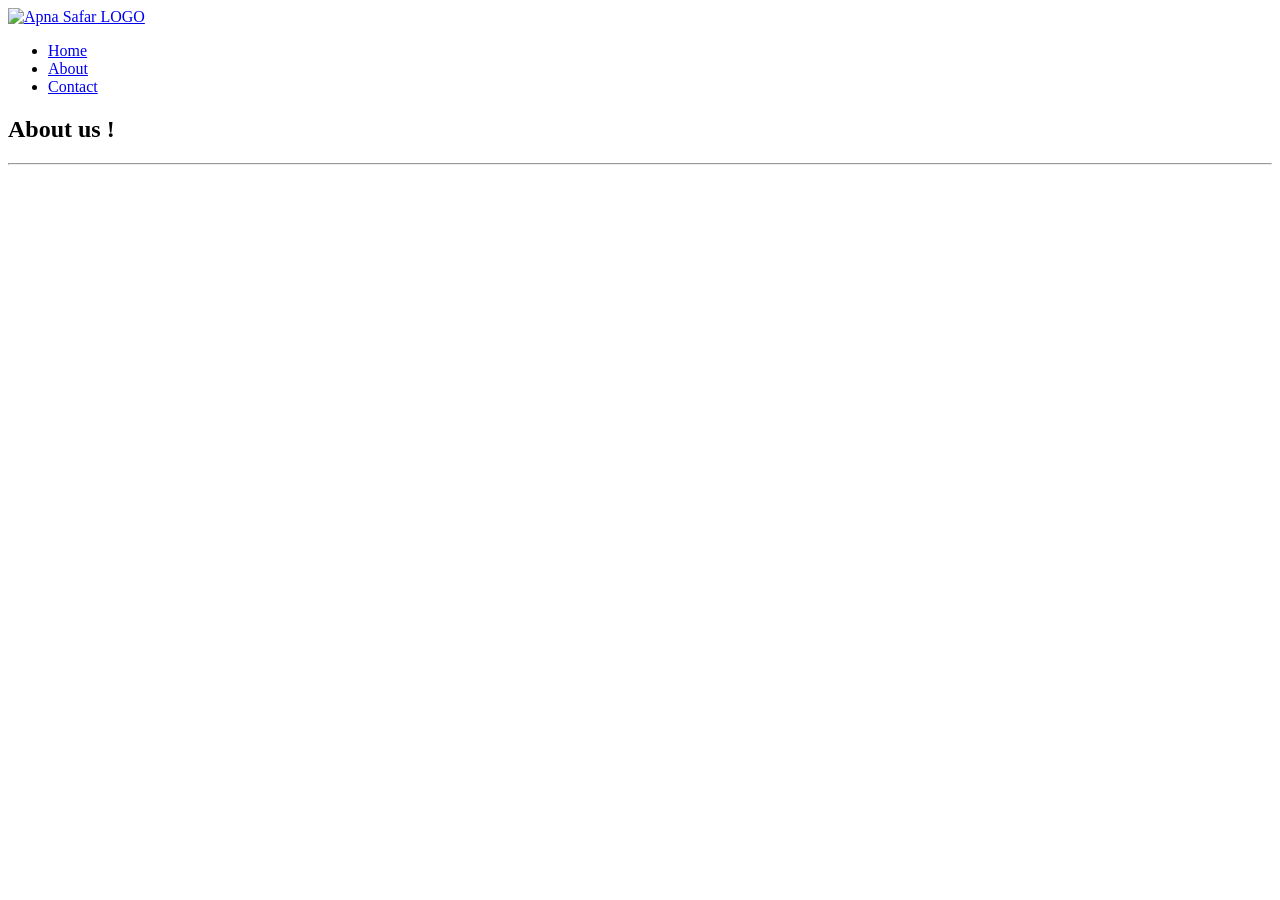
==== html-files/about.html @ c934f90a "EXPLORE button linked and about html file code updated" ====
<!DOCTYPE html>
<html lang="en">
<head>
    <meta charset="UTF-8">
    <meta name="viewport" content="width=device-width, initial-scale=1.0">
    <link rel="stylesheet" href="https://cdnjs.cloudflare.com/ajax/libs/font-awesome/6.5.0/css/all.min.css">
    <link rel="icon" href="../images-files/logo-transparent-wow.png">
    <link rel = "stylesheet" href = "/Travel-blog-Website/Css-files/style.css">
    <title>Apna Safar | Welcome </title>
</head>
<body>
    <nav class = 'navbar bg-dark'>
            <div class = "container">
                <a href = "Travel-blog Website\html-files\index.html" class = "logo"><img class = "logo-image" src="\Travel-blog-Website\images-files\logo-transparent-wow.png" alt = "Apna Safar LOGO">
                </a>
                    <ul class = 'nav-items'>
                    <li class = 'nav-item'> <a href = "Travel-blog Website\html-files\index.html">Home</a></li>
                    <li class = 'nav-item'> <a href = "Travel-blog Website\html-files\about.html">About</a></li>
                    <li class = 'nav-item'> <a href = "Travel-blog Website\html-files\contact.html">Contact</a></li>
                </ul>
            </div>
        </nav>

        <section class="about">
            <section class="container">
                    <h2 class="lg-heading text-black">About us ! </h2>
            </section>
        </section>
        <div class = "line">
            <div class = "line-container">
                    <hr>
            </div>
        </div>
</body>
</html>
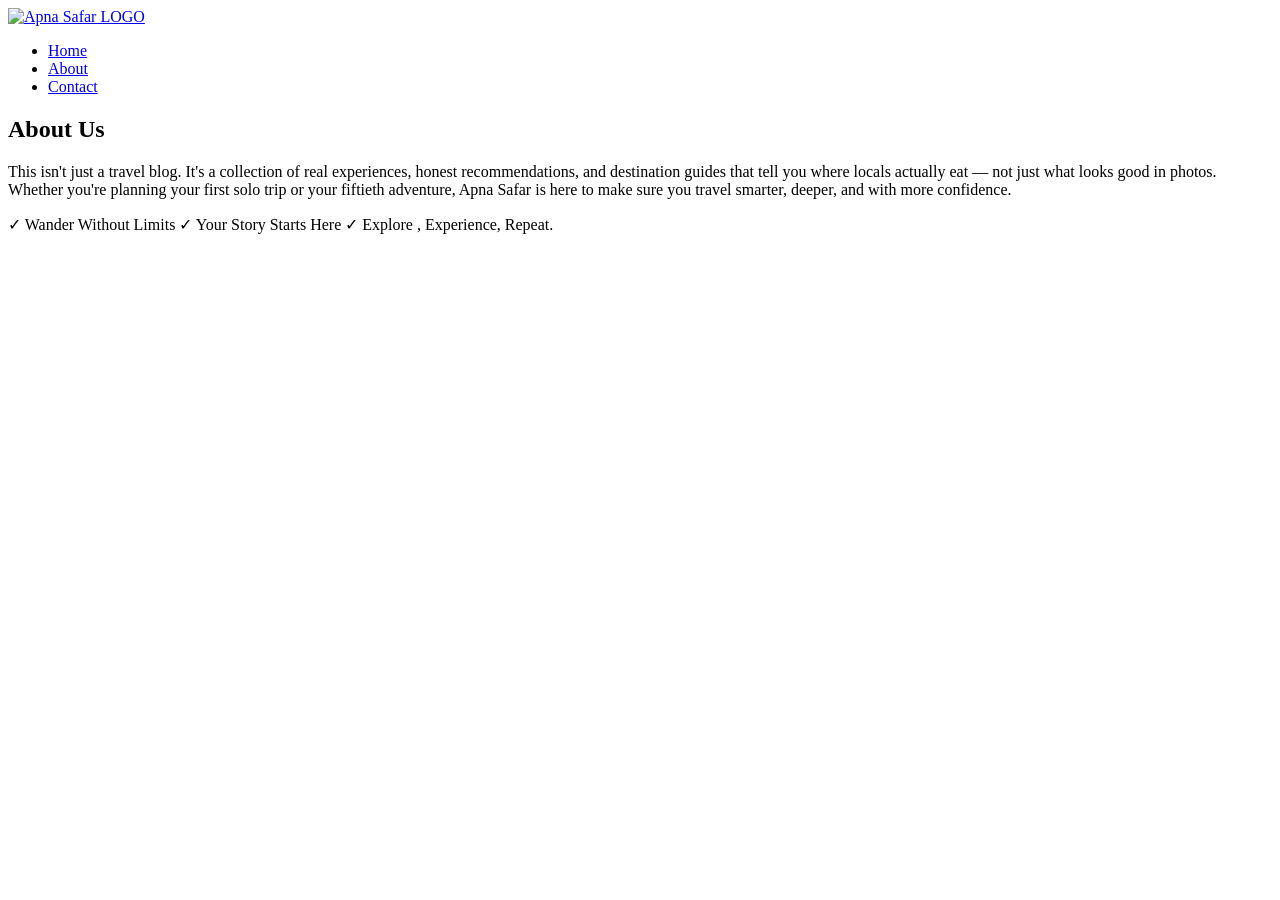
==== commit 16323060: "Update in About Section - Content Added" ====
--- a/html-files/about.html
+++ b/html-files/about.html
@@ -21,15 +21,27 @@
             </div>
         </nav>
 
-        <section class="about">
-            <section class="container">
-                    <h2 class="lg-heading text-black">About us ! </h2>
+            <section class = "about">
+                <div class = "container">
+                    <h2 class = 'text-black about-heading'>About Us </h2>
+                </div>
+                <div class = 'container-content'>
+                        <div class = "container-paragraph">
+                            <p>
+                                This isn't just a travel blog. 
+                                It's a collection of real experiences, honest recommendations, and destination guides that
+                                tell you where locals actually eat — not just what looks good in photos. 
+                                Whether you're planning your first solo trip or your fiftieth adventure, 
+                                Apna Safar is here to make sure you travel smarter, deeper, and with more confidence.
+                            </p>
+                        </div>
+                        <div class = "points-content">
+                            <p class = "points rows column1s"> &#10003 Wander Without Limits
+                                                                &#10003 Your Story Starts Here
+                                                                &#10003 Explore , Experience, Repeat.
+                            </p>
+                        </div>
+                </div>
             </section>
-        </section>
-        <div class = "line">
-            <div class = "line-container">
-                    <hr>
-            </div>
-        </div>
 </body>
 </html>
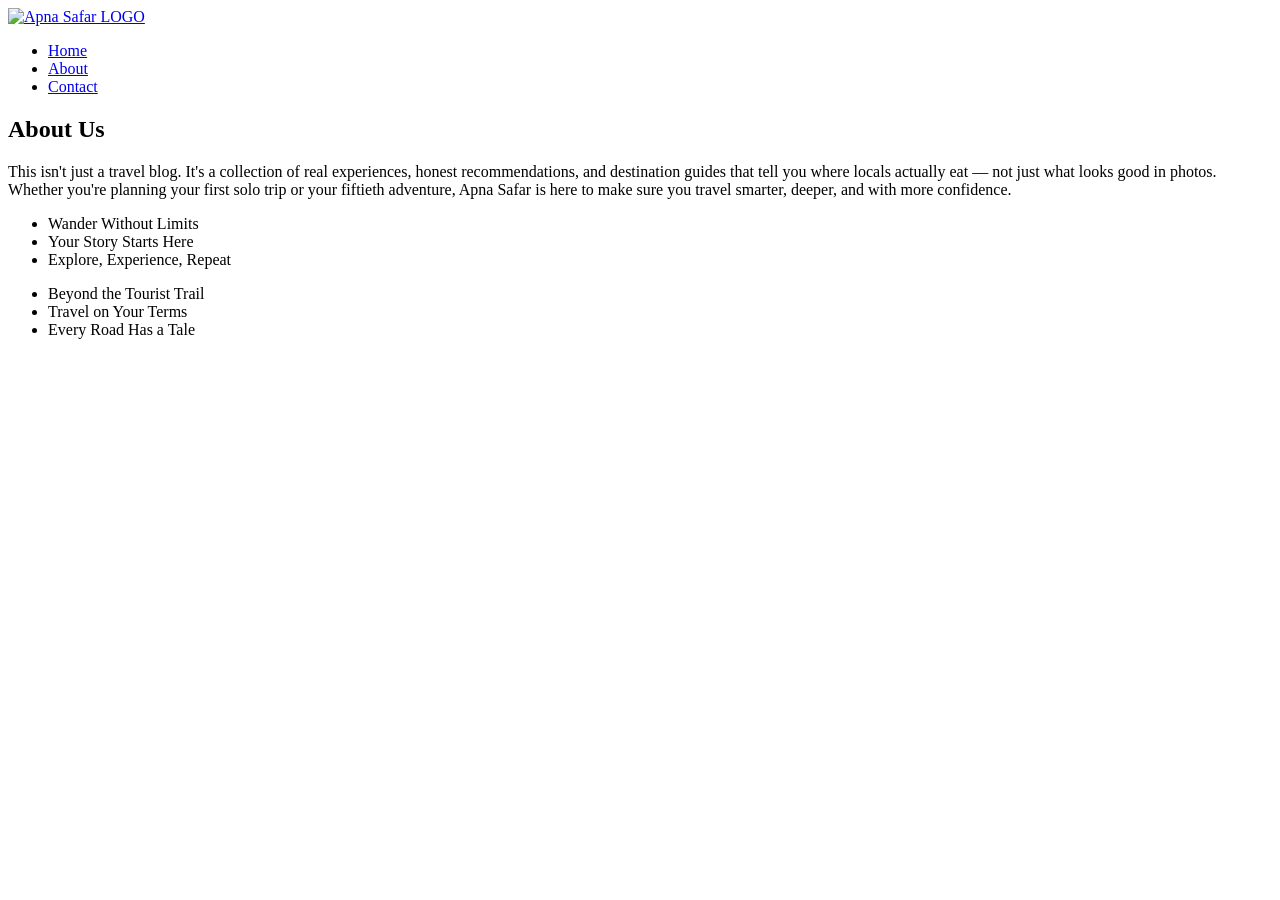
==== commit 5e0bf874: "About Section Updated through content and styling" ====
--- a/html-files/about.html
+++ b/html-files/about.html
@@ -20,28 +20,38 @@
                 </ul>
             </div>
         </nav>
+            <section class="about">
+    <div class="container">
+        <h2 class="text-black about-heading">About Us</h2>
+        <div class="container-paragraph">
+            <p>
+                This isn't just a travel blog. It's a collection of real 
+                experiences, honest recommendations, and destination guides 
+                that tell you where locals actually eat — not just what looks 
+                good in photos. Whether you're planning your first solo trip 
+                or your fiftieth adventure, Apna Safar is here to make sure 
+                you travel smarter, deeper, and with more confidence.
+            </p>
+        </div>
 
-            <section class = "about">
-                <div class = "container">
-                    <h2 class = 'text-black about-heading'>About Us </h2>
-                </div>
-                <div class = 'container-content'>
-                        <div class = "container-paragraph">
-                            <p>
-                                This isn't just a travel blog. 
-                                It's a collection of real experiences, honest recommendations, and destination guides that
-                                tell you where locals actually eat — not just what looks good in photos. 
-                                Whether you're planning your first solo trip or your fiftieth adventure, 
-                                Apna Safar is here to make sure you travel smarter, deeper, and with more confidence.
-                            </p>
-                        </div>
-                        <div class = "points-content">
-                            <p class = "points rows column1s"> &#10003 Wander Without Limits
-                                                                &#10003 Your Story Starts Here
-                                                                &#10003 Explore , Experience, Repeat.
-                            </p>
-                        </div>
-                </div>
-            </section>
+        <div class="points-content">
+            <div class="column1s">
+                <ul>
+                    <li>Wander Without Limits</li>
+                    <li>Your Story Starts Here</li>
+                    <li>Explore, Experience, Repeat</li>
+                </ul>
+            </div>
+            <div class="column2s">
+                <ul>
+                    <li>Beyond the Tourist Trail</li>
+                    <li>Travel on Your Terms</li>
+                    <li>Every Road Has a Tale</li>
+                </ul>
+            </div>
+        </div>
+    </div>
+</section>
+
 </body>
 </html>
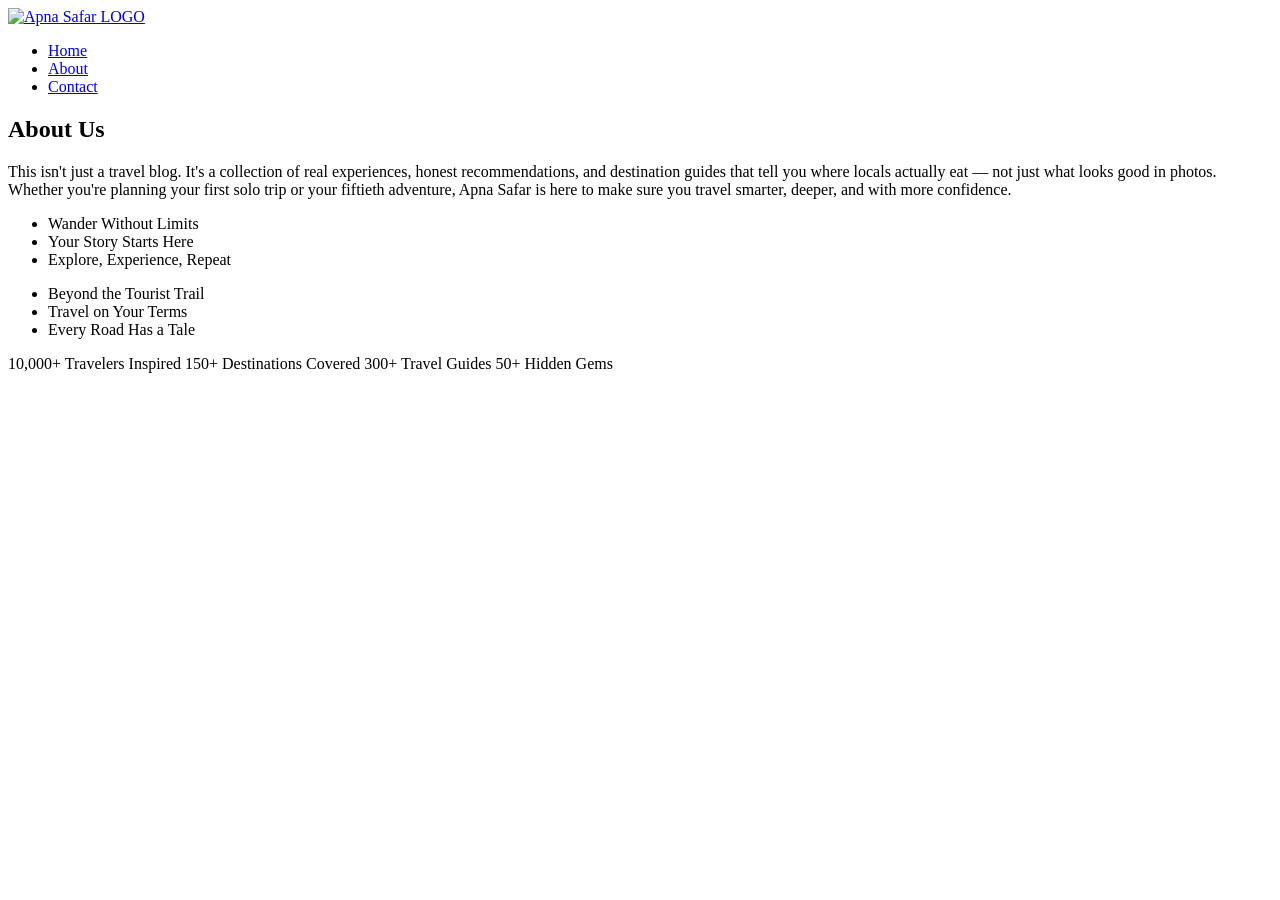
==== commit 2a96087f: "Some More data Added to About Section" ====
--- a/html-files/about.html
+++ b/html-files/about.html
@@ -22,7 +22,7 @@
         </nav>
             <section class="about">
     <div class="container">
-        <h2 class="text-black about-heading">About Us</h2>
+        <h2 class="text-black about-heading">About Us</h2>                                                                                                                                                                     
         <div class="container-paragraph">
             <p>
                 This isn't just a travel blog. It's a collection of real 
@@ -52,6 +52,17 @@
         </div>
     </div>
 </section>
-
+                <div class = "datafeat">
+                    <div class = "datafeat_container">
+                        <p>10,000+
+Travelers Inspired
+150+
+Destinations Covered
+300+
+Travel Guides
+50+
+Hidden Gems</p>
+                    </div>
+                </div>
 </body>
 </html>
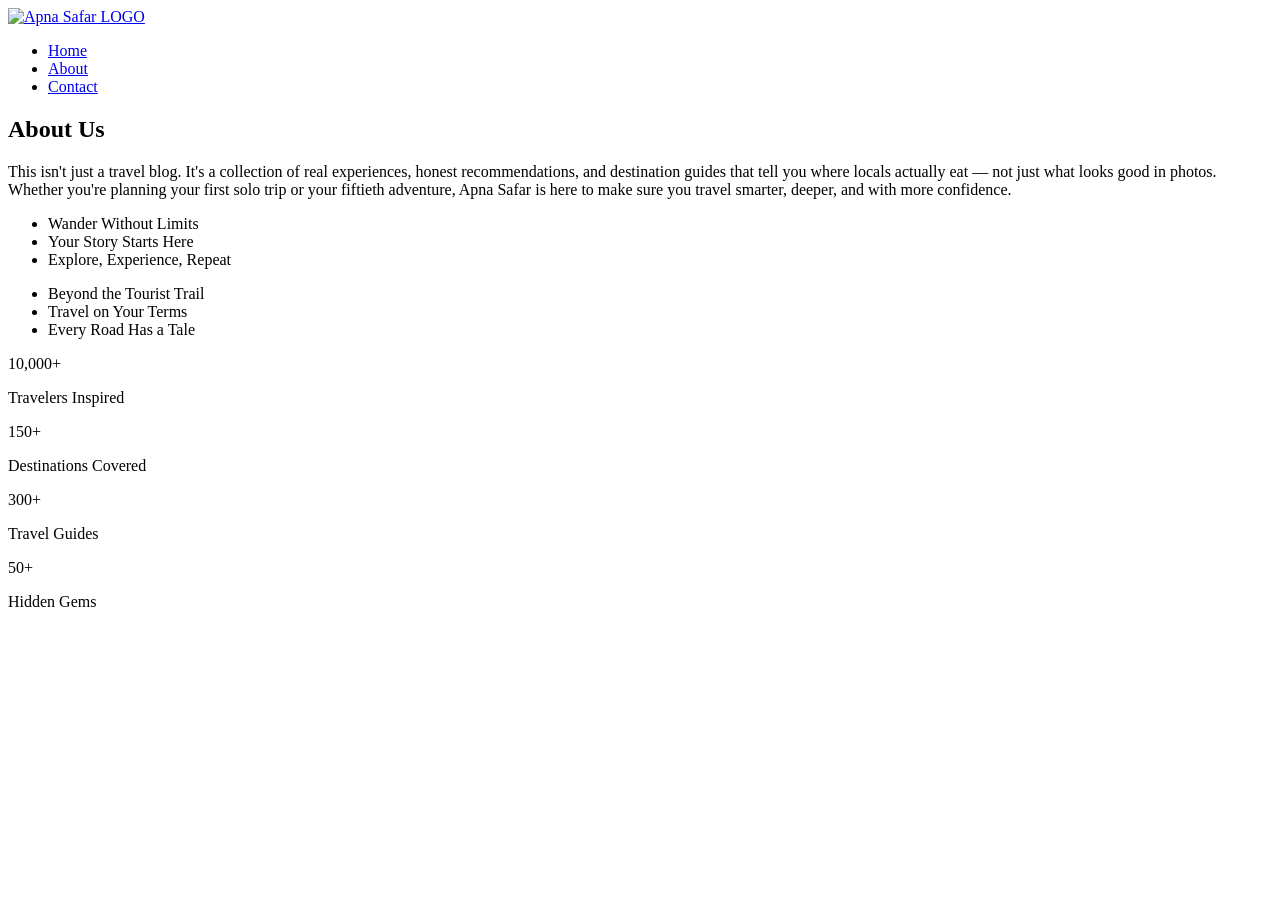
==== commit d3c97401: "Some Styling Added" ====
--- a/html-files/about.html
+++ b/html-files/about.html
@@ -52,16 +52,22 @@
         </div>
     </div>
 </section>
-                <div class = "datafeat">
-                    <div class = "datafeat_container">
-                        <p>10,000+
-Travelers Inspired
-150+
-Destinations Covered
-300+
-Travel Guides
-50+
-Hidden Gems</p>
+                <div class = "count">
+                    <div class="count_item count_item1">
+                        <span>10,000+</span>
+                        <p>Travelers Inspired</p>
+                    </div>
+                    <div class="count_item count_item2">
+                        <span>150+</span>
+                        <p>Destinations Covered</p>
+                    </div>
+                    <div class="count_item count_item3">
+                        <span>300+</span>
+                        <p>Travel Guides</p>
+                    </div>
+                    <div class="count_item count_item4">
+                        <span>50+</span>
+                        <p>Hidden Gems</p>
                     </div>
                 </div>
 </body>
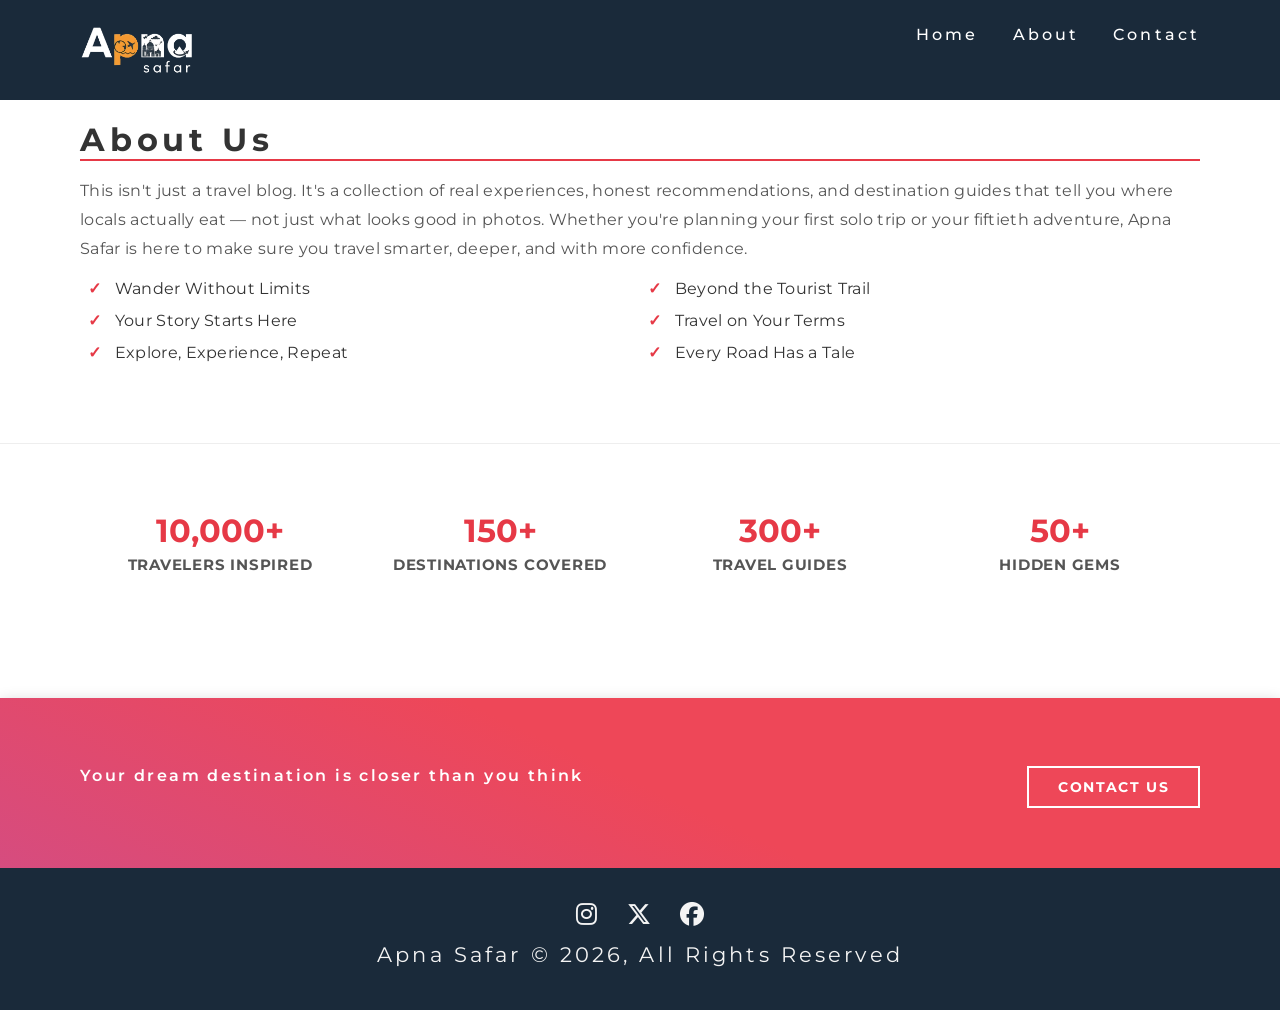
==== commit fa3a79a4: "About Section Designed" ====
--- a/html-files/about.html
+++ b/html-files/about.html
@@ -5,70 +5,112 @@
     <meta name="viewport" content="width=device-width, initial-scale=1.0">
     <link rel="stylesheet" href="https://cdnjs.cloudflare.com/ajax/libs/font-awesome/6.5.0/css/all.min.css">
     <link rel="icon" href="../images-files/logo-transparent-wow.png">
-    <link rel = "stylesheet" href = "/Travel-blog-Website/Css-files/style.css">
-    <title>Apna Safar | Welcome </title>
+    <link rel="stylesheet" href="../Css-files/style.css">
+    <title>Apna Safar | About</title>
 </head>
 <body>
-    <nav class = 'navbar bg-dark'>
-            <div class = "container">
-                <a href = "Travel-blog Website\html-files\index.html" class = "logo"><img class = "logo-image" src="\Travel-blog-Website\images-files\logo-transparent-wow.png" alt = "Apna Safar LOGO">
-                </a>
-                    <ul class = 'nav-items'>
-                    <li class = 'nav-item'> <a href = "Travel-blog Website\html-files\index.html">Home</a></li>
-                    <li class = 'nav-item'> <a href = "Travel-blog Website\html-files\about.html">About</a></li>
-                    <li class = 'nav-item'> <a href = "Travel-blog Website\html-files\contact.html">Contact</a></li>
-                </ul>
+
+    <nav class="navbar bg-dark">
+        <div class="container">
+            <a href="index.html" class="logo">
+                <img class="logo-image" src="../images-files/logo-transparent-wow.png" alt="Apna Safar LOGO">
+            </a>
+            <ul class="nav-items">
+                <li class="nav-item"><a href="index.html">Home</a></li>
+                <li class="nav-item"><a href="about.html">About</a></li>
+                <li class="nav-item"><a href="contact.html">Contact</a></li>
+            </ul>
+        </div>
+    </nav>
+
+    <section class="about">
+
+        <!-- About Content -->
+        <div class="container">
+            <h2 class="text-black about-heading">About Us</h2>
+            <div class="container-paragraph">
+                <p>
+                    This isn't just a travel blog. It's a collection of real
+                    experiences, honest recommendations, and destination guides
+                    that tell you where locals actually eat — not just what looks
+                    good in photos. Whether you're planning your first solo trip
+                    or your fiftieth adventure, Apna Safar is here to make sure
+                    you travel smarter, deeper, and with more confidence.
+                </p>
             </div>
-        </nav>
-            <section class="about">
-    <div class="container">
-        <h2 class="text-black about-heading">About Us</h2>                                                                                                                                                                     
-        <div class="container-paragraph">
-            <p>
-                This isn't just a travel blog. It's a collection of real 
-                experiences, honest recommendations, and destination guides 
-                that tell you where locals actually eat — not just what looks 
-                good in photos. Whether you're planning your first solo trip 
-                or your fiftieth adventure, Apna Safar is here to make sure 
-                you travel smarter, deeper, and with more confidence.
-            </p>
-        </div>
 
-        <div class="points-content">
-            <div class="column1s">
-                <ul>
-                    <li>Wander Without Limits</li>
-                    <li>Your Story Starts Here</li>
-                    <li>Explore, Experience, Repeat</li>
-                </ul>
-            </div>
-            <div class="column2s">
-                <ul>
-                    <li>Beyond the Tourist Trail</li>
-                    <li>Travel on Your Terms</li>
-                    <li>Every Road Has a Tale</li>
-                </ul>
+            <div class="points-content">
+                <div class="column1s">
+                    <ul>
+                        <li>Wander Without Limits</li>
+                        <li>Your Story Starts Here</li>
+                        <li>Explore, Experience, Repeat</li>
+                    </ul>
+                </div>
+                <div class="column2s">
+                    <ul>
+                        <li>Beyond the Tourist Trail</li>
+                        <li>Travel on Your Terms</li>
+                        <li>Every Road Has a Tale</li>
+                    </ul>
+                </div>
             </div>
         </div>
-    </div>
-</section>
-                <div class = "count">
-                    <div class="count_item count_item1">
-                        <span>10,000+</span>
-                        <p>Travelers Inspired</p>
-                    </div>
-                    <div class="count_item count_item2">
-                        <span>150+</span>
-                        <p>Destinations Covered</p>
-                    </div>
-                    <div class="count_item count_item3">
-                        <span>300+</span>
-                        <p>Travel Guides</p>
-                    </div>
-                    <div class="count_item count_item4">
-                        <span>50+</span>
-                        <p>Hidden Gems</p>
-                    </div>
+        <!-- end about content -->
+
+        <!-- Count Section -->
+        <div class="count">
+            <div class="container">
+                <div class="count_item">
+                    <span>10,000+</span>
+                    <p>Travelers Inspired</p>
                 </div>
+                <div class="count_item">
+                    <span>150+</span>
+                    <p>Destinations Covered</p>
+                </div>
+                <div class="count_item">
+                    <span>300+</span>
+                    <p>Travel Guides</p>
+                </div>
+                <div class="count_item">
+                    <span>50+</span>
+                    <p>Hidden Gems</p>
+                </div>
+            </div>
+        </div>
+        <!-- end count -->
+
+        <!-- CTA Banner -->
+        <div class="cta-banner">
+            <div class="container">
+                <div class="cta-banner-left">
+                    <p class="cta-line">Your dream destination is closer than you think</p>
+                </div>
+                <div class="cta-banner-right">
+                    <a href="contact.html" class="btn-cta">Contact Us</a>
+                </div>
+            </div>
+        </div>
+        <!-- end cta -->
+
+    </section>
+
+    <!-- Footer -->
+    <footer class="footer">
+        <div class="social-media-links">
+            <a href="https://www.instagram.com/alok_bhargav_/" target="_blank">
+                <i class="fa-brands fa-instagram fa-xl"></i>
+            </a>
+            <a href="https://x.com/Alok_bhargav_" target="_blank">
+                <i class="fa-brands fa-x-twitter fa-xl"></i>
+            </a>
+            <a href="https://www.facebook.com/alok.bhargav.2025" target="_blank">
+                <i class="fa-brands fa-facebook fa-xl"></i>
+            </a>
+        </div>
+        <p>Apna Safar &copy; 2026, All Rights Reserved</p>
+    </footer>
+
 </body>
 </html>
--- a/Css-files/style.css
+++ b/Css-files/style.css
@@ -0,0 +1,807 @@
+@import url('https://fonts.googleapis.com/css2?family=Montserrat:ital,wght@0,100..900;1,100..900&display=swap');
+
+* {
+    margin : 0;
+    padding : 0;
+    box-sizing: border-box;
+}
+
+body {
+    font-family: 'Montserrat', sans-serif;
+}
+
+.headerog {
+    position: relative;
+   height : 98vh;
+   background : linear-gradient(rgba(0,0,0,0.7), rgba(0,0,0,0.7)), url("../images-files/travel-hd.jpg");
+   background-position: center;
+   background-size: cover;
+   background-repeat: no-repeat;
+}
+
+
+.logo-image {
+    float: left;
+    height: 60px;      /* control height */
+    width: auto;       /* let width scale automatically */
+}
+
+
+.navbar {
+    overflow: hidden;
+    background: transparent; /* or whatever color */
+}
+
+.container {
+    max-width: 1200px;
+    margin: 0 auto;
+    padding: 20px 40px;
+    overflow: hidden; /* clearfix */
+}
+
+.nav-items {
+    float: right;
+    list-style: none;
+    padding: 0;
+    margin: 0;
+}
+
+.nav-item {
+    display: inline-block;
+    margin-left: 30px;
+}
+
+.nav-item a {
+    color: white;
+    text-decoration: none;
+    font-size: 16px;
+    font-weight: 500;
+}
+
+.navbar .nav-item a:hover {
+    border-bottom : 1px solid #f0a500;
+}
+
+
+p,li {
+    font-size: 1.3rem;
+    margin-bottom: 0.5em;
+    letter-spacing: 0.15em;
+}
+
+h1,h2,h3 {
+    margin-bottom: 0.5em;
+    letter-spacing: 0.15em;
+    font-weight: 500;
+}
+
+                                                /* LEARN THE CONCEPT OF UTILITY CLASSES  */
+
+
+
+
+                                            /* ##### UTILITY CLASS #####  */
+.text-red {
+    color : #e63946;
+}
+
+.text-light {
+    color : #f4f4f4;
+}
+.btn {
+    display: inline-block;
+    padding : 0.5em 1.5em;
+    font-weight: 500;
+    text-transform: uppercase;
+    margin : 0.5em 0;
+}
+
+.bg-dark {
+    background-color: #333333;
+
+}
+
+.btn:hover {
+    background-color :#fcf3f2
+}
+
+.btn-primary {
+    background-color: white;
+    border-radius: 10em;
+}
+
+.btn-secondary {
+    border : 2px solid #e63946;
+    border-radius: 1.5em;
+    color : #e63946;
+    text-decoration: none;
+}
+
+.text-black {
+    color : #333333;
+}
+.text-grey {
+    color : #555555;
+}
+.text-orange {
+    color :#f0a500
+}
+
+
+/* ######################### header content styling ########################## */
+
+.header-content {
+    position : absolute;
+    /* border : 2px solid white; */
+    top : 50%;
+    left : 50%;
+    transform : translate(-50%,-50%);
+    text-align: center;
+    /* background: linear-gradient(rgba(0,0,0,0.1),rgba(0,0,0,0.1)); */
+}
+.header-content h1 {
+    text-transform: uppercase;
+    font-weight: 700;
+    color : white
+}
+
+
+.header-content p {
+    text-transform: uppercase;
+    color : whitesmoke;
+    font-size : 1rem;
+}
+
+
+.header-content a {
+    text-decoration: none;
+    font-weight: bold;
+    background: #f4f4f4;
+}
+
+
+/* ##################################### SHOWCASE SECTION STYLE ######################  */
+.showcase {
+    background: #ddd;
+    padding : 10rem 0;
+
+}
+
+.row {
+    height : 350px;
+    background-color: white;
+    box-shadow: 0px 0px 20px 0px #aaa;
+}
+.row .text-box {
+    padding: 3rem;
+    padding-top: 5rem; /* manually push content down to feel centered */
+    height : 100%
+}
+
+
+.row1 {
+    margin-bottom: 10rem;
+}
+
+.row1 .img-box, .row2 .text-box{
+    float : left;
+    width : 50%;
+}
+
+.row2 .img-box, .row1 .text-box{
+    float : right;
+    width : 50%;
+}
+
+.row .img-box {
+    height : 100%;
+}
+
+
+
+.row .img-box img {
+    display : inline-block;
+    width : 100%;
+    height : 100%;
+    object-fit: cover;
+}
+
+.row::after {
+    content : '';
+    display : block;
+    clear : both;
+}
+
+.text-box p {
+    font-size: 1rem;
+    line-height: 1.7;  /*Improved Readability ! */
+
+}
+
+
+                    /* ########################## FEATURE SECTION STYLING ############################## */
+
+.features {
+    background-color: #f9f9f9;
+    padding: 8rem 0;
+}
+
+/* --- Section Header --- */
+.section-header {
+    text-align: center;
+    margin-bottom: 5rem;
+}
+
+.section-title {
+    font-size: 2.2rem;
+    font-weight: 700;
+    color: #1a2a3a;
+    letter-spacing: 0.05em;
+    margin-bottom: 1rem;
+    padding : 0.5em;
+}
+
+.section-subtitle {
+    font-size: 1rem;
+    color: #777777;
+    letter-spacing: 0.03em;
+    max-width: 500px;
+    margin: 0 auto;
+    line-height: 1.7;
+}
+
+/* --- Box Wrapper --- */
+.box-wrapper {
+    overflow: hidden;  /* clearfix for floated boxes */
+}
+
+/* --- Individual Box --- */
+.box {
+    float: left;               /* sit boxes side by side */
+    width: 31.333%;            /* 3 boxes + gaps = roughly 31% each */
+    margin-right: 3%;          /* gap between boxes */
+    background-color: #ffffff;
+    border-radius: 12px;
+    padding: 3rem 2rem;
+    text-align: center;
+    border: none;
+    box-shadow: 0 2px 20px rgba(0, 0, 0, 0.07);
+}
+
+/* remove right margin from last box — prevents overflow */
+.box-3 {
+    margin-right: 0;
+}
+
+/* --- Icon Circle --- */
+.box-icon {
+    width: 70px;
+    height: 70px;
+    background-color: #fff4e0;
+    border-radius: 50%;
+    margin: 0 auto 1.5rem auto;  /* centers circle + space below */
+    padding-top: 15px;           /* pushes icon down inside circle */
+    text-align: center;
+}
+
+.box-icon i {
+    font-size: 1.8rem;
+    color: #f0a500;
+}
+
+/* --- Box Text --- */
+.box-title {
+    font-size: 1.2rem;
+    font-weight: 700;
+    color: #1a2a3a;
+    margin-bottom: 1rem;
+    letter-spacing: 0.03em;
+}
+
+.box-text {
+    font-size: 0.95rem;
+    color: #666666;
+    line-height: 1.8;
+    letter-spacing: 0.02em;
+}
+
+/* --- Hover Effect --- */
+.box:hover {
+    box-shadow: 0 12px 30px rgba(0, 0, 0, 0.12);
+}
+
+/* --- Clearfix --- */
+.box-wrapper::after {
+    content: '';
+    display: block;
+    clear: both;
+}
+
+
+
+
+                /* ############## FOOTER STYLING ########### */
+
+
+.footer {
+    background-color: #1a2a3a;
+    color: #f4f4f4;
+    text-align: center;
+    padding: 2rem;
+}
+
+.social-media-links {
+    margin-bottom: 1rem;  /* gap between icons and copyright text */
+}
+
+
+.social-media-links a {
+    color: #f4f4f4;        /* matches footer text color */
+    text-decoration: none; /* removes underline */
+    transition: color 0.3s ease;
+}
+
+.social-media-links a:hover {
+    color: #f0a500; /* brand orange on hover */
+}
+
+
+
+.social-media-links i {
+    margin: 0.8rem;
+    cursor: pointer;
+    transition: color 0.3s ease;
+}
+
+.social-media-links i:hover {
+    color: #f0a500;  /* brand orange on hover */
+}
+
+                            /* #### ABOUT STYLING #### */
+
+/* .about {
+    padding: 3rem 0 5rem 0;
+    background-color: #ffffff;
+}
+
+/* --- Heading with orange underline --- */
+/* .about-heading {
+    font-size: 2rem;
+    font-weight: 700;
+} */
+
+/* .about-heading::after {
+    content: '';
+    display: block;
+    border-bottom: 2px solid #e63946;  /* red underline like image 1 */
+    /* width: 100%;
+    margin-bottom: 0.5em;
+} */ */
+
+/* --- Paragraph --- */
+/* .container-paragraph p {
+    font-size: 1rem;
+    color: #555555;
+    line-height: 1.8;
+    letter-spacing: 0.02em;
+    margin-bottom: 1rem;
+} */
+
+/* --- Two Column Points --- */
+/* .points-content {
+    overflow: hidden;  /* clearfix */
+    /* margin-bottom: 3rem;
+}
+
+.points-content::after {
+    content: '';
+    display: block;
+    clear: both;
+}
+
+.column1s {
+    float: left;
+    width: 50%;
+}
+
+.column2s {
+    float: right;
+    width: 50%;
+}
+
+/* --- List Styling --- */
+/* .column1s ul,
+.column2s ul {
+    list-style: none;  /* removes default bullet */
+    /* padding: 0;
+    margin: 0;
+} */ */
+
+/* .column1s li,
+.column2s li {
+    font-size: 1rem;
+    color: #333333;
+    margin-bottom: 0.8rem;
+    letter-spacing: 0.02em;
+} */
+
+/* --- Checkmark before each item --- */
+/* .column1s li::before,
+.column2s li::before {
+    content: '✓  ';    /* checkmark + space */
+    /* color: #e63946;    /* red — matches your brand */
+    /* font-weight: 700;
+    padding : 0.5em; */ 
+/* } */ 
+
+
+/* .count { */
+    /* margin-top : 0;
+    padding: 2rem 0 3rem 10rem; /* equal top and bottom */
+    /* overflow: hidden;
+    border-top: 1px solid #eeeeee;
+    background-color: #ffffff; 
+    text-align: left;
+} */ */
+
+
+   /* padding: 3rem 0;
+    overflow: hidden;
+    border-top: 1px solid #eeeeee; */
+
+    /* .about  { background-color: #ffffff; }
+
+
+.count_item {
+    float : left;
+    width : 25%;
+    text-align: center;
+} */ 
+/* 
+.count::after {
+    content : '';
+    display : block;
+    clear : both;
+}
+
+.count_item span {
+    font-size: 2rem;
+    font-weight : 700;
+    color : #e63946;
+    line-height : 1.2;
+}
+
+.count_item p {
+    font-weight: 700;
+    color : #555;
+    font-size : 0.95rem;
+    margin-top: 0.3rem;
+    letter-spacing: 0.05em;
+    text-transform: uppercase;
+}
+
+
+.count_item p {
+    font-size: 0.95rem !important; /* forces it to win */
+/* } */
+
+/* .bg-dark {
+    background-color: #1a2a3a; /* your navy — softer than pure black */
+/* }   */
+
+                        /* ############ banner Styling ##############  */
+/* .cta-banner { */
+    /* background: linear-gradient(25deg, #d64c7f, #ee4758 50%); */
+    /* padding: 2.5rem 0 0 2rem; */
+    /* padding: 1rem; */
+    /* color : #f4f4f4;
+    box-shadow: 5px 5px 10px #00000057;
+    margin-top : 0;
+
+    background: linear-gradient(25deg, #d64c7f, #ee4758 50%);
+    padding: 2.5rem 0;
+    box-shadow: 0 4px 15px rgba(0,0,0,0.2);
+}
+
+.cta-banner-left {
+    width : 65%;
+    float : left;
+}
+
+
+.cta-banner-right {
+    width : 40%;
+    float : right;
+    text-align : right;
+    padding-top: 1.2rem; 
+}
+
+
+.cta-banner::after {
+    content : '';
+    display : block;
+    clear : both;
+} */
+/* 
+.cta-line {
+    font-weight: 700;
+    font-size : 2rem;
+    margin-top : 0rem;
+}
+
+.btn-cta {
+    text-align : center;
+    display : inline-block;
+    font-weight: 700;
+    font-size : 1rem;
+    text-transform: uppercase;
+    border : 2px solid white;
+    padding : 0.3em 2.5em;
+    letter-spacing : 0.5rem;
+    color : #f4f4f4;
+    text-decoration: none;
+} */
+
+/* .btn-cta:hover {
+    background-color: white;
+    color: #e63946;
+    transition: all 0.3s ease;
+} */
+
+/* 
+
+.cta-banner {
+    background: linear-gradient(25deg, #d64c7f, #ee4758 50%);
+    padding: 2.5rem 0;  /* zero left/right — container handles it */
+    /* color: #f4f4f4;
+    box-shadow: 0 4px 15px rgba(0,0,0,0.2);
+    margin-top: 0; */
+/* } */
+
+/* override container padding specifically for banner */
+/* .cta-banner .container {
+    overflow: hidden;
+}
+
+.cta-banner-left {
+    float: left;
+    width: 65%;
+}
+
+.cta-banner-right {
+    float: right;
+    width: 35%;
+    text-align: right;
+    padding-top: 0.8rem;
+}
+
+.cta-banner::after {
+    content: '';
+    display: block;
+    clear: both;
+}
+
+.cta-line {
+    font-size: 1.2rem;
+    font-weight: 700;
+    margin: 0;
+    padding-top: 0.5rem;
+}
+
+.btn-cta {
+    display: inline-block;
+    font-weight: 700;
+    font-size: 1rem;
+    text-transform: uppercase;
+    border: 2px solid white;
+    padding: 0.8em 2em;
+    letter-spacing: 0.1rem;
+    color: #f4f4f4;
+    text-decoration: none;
+    transition: all 0.3s ease;
+}
+
+.btn-cta:hover {
+    background-color: white;
+    color: #e63946;
+}  */
+
+
+.about {
+    padding: 3rem 0 5rem 0;
+    background-color: #ffffff;
+}
+
+.about-heading {
+    font-size: 2rem;
+    font-weight: 700;
+}
+
+.about-heading::after {
+    content: '';
+    display: block;
+    border-bottom: 2px solid #e63946;
+    width: 100%;
+    margin-bottom: 0.5em;
+}
+
+.container-paragraph p {
+    font-size: 1rem;
+    color: #555555;
+    line-height: 1.8;
+    letter-spacing: 0.02em;
+    margin-bottom: 1rem;
+}
+
+.points-content {
+    overflow: hidden;
+    margin-bottom: 3rem;
+}
+
+.points-content::after {
+    content: '';
+    display: block;
+    clear: both;
+}
+
+.column1s { float: left;  width: 50%; }
+.column2s { float: right; width: 50%; }
+
+.column1s ul, .column2s ul {
+    list-style: none;
+    padding: 0;
+    margin: 0;
+}
+
+.column1s li, .column2s li {
+    font-size: 1rem;
+    color: #333333;
+    margin-bottom: 0.8rem;
+    letter-spacing: 0.02em;
+}
+
+.column1s li::before, .column2s li::before {
+    content: '✓  ';
+    color: #e63946;
+    font-weight: 700;
+    padding: 0.5em;
+}
+
+/* count */
+.count {
+    padding: 3rem 0;
+    overflow: hidden;
+    border-top: 1px solid #eeeeee;
+    background-color: #ffffff;
+}
+
+.count::after {
+    content: '';
+    display: block;
+    clear: both;
+}
+
+.count_item {
+    float: left;
+    width: 25%;
+    text-align: center;
+}
+
+.count_item span {
+    display: block;
+    font-size: 2rem;
+    font-weight: 700;
+    color: #e63946;
+    line-height: 1.2;
+}
+
+.count_item p {
+    font-size: 0.95rem;
+    font-weight: 700;
+    color: #555;
+    margin-top: 0.3rem;
+    letter-spacing: 0.05em;
+    text-transform: uppercase;
+}
+
+/* CTA Banner */
+.cta-banner {
+    background: linear-gradient(25deg, #d64c7f, #ee4758 50%);
+    padding: 2.5rem 0;
+    color: #f4f4f4;
+    box-shadow: 0 4px 15px rgba(0,0,0,0.2);
+    margin-top: 3rem;
+}
+
+.cta-banner .container-banner {
+    overflow: hidden;
+    padding: 0 40px;
+}
+
+.cta-banner-left {
+    float: left;
+    width: 60%;
+}
+
+.cta-banner-right {
+    float: right;
+    width: 40%;
+    text-align: right;
+    padding-top: 0.5rem;
+}
+
+.cta-banner::after {
+    content: '';
+    display: block;
+    clear: both;
+}
+
+.cta-line {
+    font-weight: 700;
+    font-size: 1.2rem;
+    margin: 0;
+}
+
+.btn-cta {
+    display: inline-block;
+    font-weight: 700;
+    font-size: 1rem;
+    text-transform: uppercase;
+    border: 2px solid white;
+    padding: 0.8em 2.5em;
+    letter-spacing: 0.1rem;
+    color: #f4f4f4;
+    text-decoration: none;
+    transition: all 0.3s ease;
+}
+
+.btn-cta:hover {
+    background-color: white;
+    color: #e63946;
+}
+
+.bg-dark {
+    background-color: #1a2a3a;
+}
+
+
+.cta-banner .container-banner {
+    overflow: hidden;
+}
+
+.cta-banner-left {
+    float: left;
+    width: 60%;
+    padding-top: 0.5rem;
+}
+
+.cta-banner-right {
+    float: right;
+    width: 40%;
+    text-align: right;
+}
+
+.cta-line {
+    font-size: 1rem;
+    font-weight: 600;
+    margin: 0;
+    color: white;
+}
+
+.btn-cta {
+    display: inline-block;
+    font-size: 0.9rem;
+    font-weight: 700;
+    text-transform: uppercase;
+    border: 2px solid white;
+    padding: 0.7em 2em;
+    letter-spacing: 0.1rem;
+    color: white;
+    text-decoration: none;
+    transition: all 0.3s ease;
+}
+
+.btn-cta:hover {
+    background-color: white;
+    color: #e63946;
+}
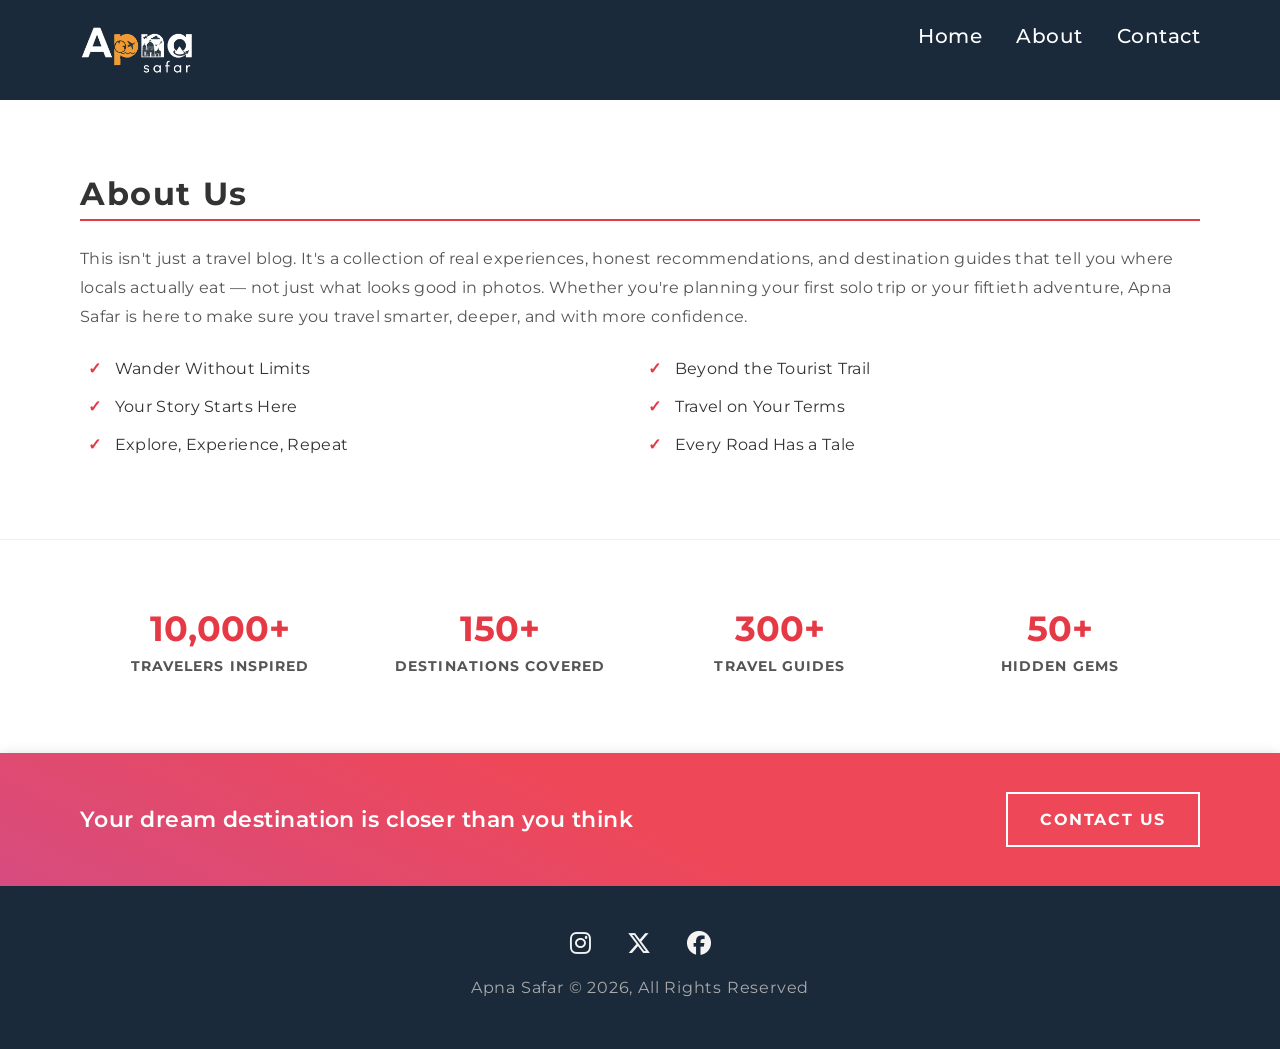
==== commit 1131b924: "Contact Page basic structure Coded" ====
--- a/html-files/about.html
+++ b/html-files/about.html
@@ -24,7 +24,6 @@
     </nav>
 
     <section class="about">
-
         <!-- About Content -->
         <div class="container">
             <h2 class="text-black about-heading">About Us</h2>
--- a/Css-files/style.css
+++ b/Css-files/style.css
@@ -1,42 +1,90 @@
-@import url('https://fonts.googleapis.com/css2?family=Montserrat:ital,wght@0,100..900;1,100..900&display=swap');
-
+                        /* ################## IMPORT ################  */
+@import url('https://fonts.googleapis.com/css2?family=Montserrat:wght@400;500;600;700&display=swap');
+
+                            /* ########## RESET ############# */
 * {
-    margin : 0;
-    padding : 0;
+    margin: 0;
+    padding: 0;
     box-sizing: border-box;
 }
 
+                            /* ################ BASE #############  */
 body {
     font-family: 'Montserrat', sans-serif;
-}
-
-.headerog {
-    position: relative;
-   height : 98vh;
-   background : linear-gradient(rgba(0,0,0,0.7), rgba(0,0,0,0.7)), url("../images-files/travel-hd.jpg");
-   background-position: center;
-   background-size: cover;
-   background-repeat: no-repeat;
-}
-
-
-.logo-image {
-    float: left;
-    height: 60px;      /* control height */
-    width: auto;       /* let width scale automatically */
-}
-
-
-.navbar {
-    overflow: hidden;
-    background: transparent; /* or whatever color */
-}
-
+    line-height: 1.6;
+    color: #333333;
+}
+
+p, li {
+    font-size: 1rem;
+    margin-bottom: 0.5em;
+    letter-spacing: 0.03em;
+}
+
+h1, h2, h3 {
+    margin-bottom: 0.5em;
+    letter-spacing: 0.05em;
+    font-weight: 600;
+}
+
+
+                                /*   ################### UTILITY CLASSES  ######################## */
+.text-red    { color: #e63946; }
+.text-light  { color: #f4f4f4; }
+.text-black  { color: #333333; }
+.text-grey   { color: #555555; }
+.text-orange { color: #f0a500; }
+.bg-dark     { background-color: #1a2a3a; }
+
+                                    /* ########## BUTTON STYLING ##########  */
+.btn {
+    display: inline-block;
+    padding: 0.5em 1.5em;
+    font-weight: 500;
+    text-transform: uppercase;
+    margin: 0.5em 0;
+    text-decoration: none;
+}
+
+.btn-primary {
+    background-color: white;
+    border-radius: 10em;
+}
+
+.btn-primary:hover {
+    background-color: #f0f0f0;
+}
+
+.btn-secondary {
+    border: 2px solid #e63946;
+    border-radius: 1.5em;
+    color: #e63946;
+}
+
+.btn-secondary:hover {
+    background-color: #e63946;
+    color: white;
+}
+
+
+                                        /*   ############## LAYOUT  ###############  */
 .container {
     max-width: 1200px;
     margin: 0 auto;
     padding: 20px 40px;
-    overflow: hidden; /* clearfix */
+    overflow: hidden;
+}
+
+
+                                            /*   ############ NAVBAR  ################ */
+.navbar {
+    overflow: hidden;
+}
+
+.logo-image {
+    float: left;
+    height: 60px;
+    width: auto;
 }
 
 .nav-items {
@@ -54,179 +102,105 @@
 .nav-item a {
     color: white;
     text-decoration: none;
-    font-size: 16px;
+    font-size: 20px;
     font-weight: 500;
 }
 
-.navbar .nav-item a:hover {
-    border-bottom : 1px solid #f0a500;
-}
-
-
-p,li {
-    font-size: 1.3rem;
-    margin-bottom: 0.5em;
-    letter-spacing: 0.15em;
-}
-
-h1,h2,h3 {
-    margin-bottom: 0.5em;
-    letter-spacing: 0.15em;
-    font-weight: 500;
-}
-
-                                                /* LEARN THE CONCEPT OF UTILITY CLASSES  */
-
-
-
-
-                                            /* ##### UTILITY CLASS #####  */
-.text-red {
-    color : #e63946;
-}
-
-.text-light {
-    color : #f4f4f4;
-}
-.btn {
-    display: inline-block;
-    padding : 0.5em 1.5em;
-    font-weight: 500;
-    text-transform: uppercase;
-    margin : 0.5em 0;
-}
-
-.bg-dark {
-    background-color: #333333;
-
-}
-
-.btn:hover {
-    background-color :#fcf3f2
-}
-
-.btn-primary {
-    background-color: white;
-    border-radius: 10em;
-}
-
-.btn-secondary {
-    border : 2px solid #e63946;
-    border-radius: 1.5em;
-    color : #e63946;
-    text-decoration: none;
-}
-
-.text-black {
-    color : #333333;
-}
-.text-grey {
-    color : #555555;
-}
-.text-orange {
-    color :#f0a500
-}
-
-
-/* ######################### header content styling ########################## */
+.nav-item a:hover {
+    color: #f0a500;
+    border-bottom: 0.5px solid #f0a500;
+}
+
+
+                                    /*  ################### HERO HEADER  ###################  */
+.headerog {
+    position: relative;
+    height: 98vh;
+    background: linear-gradient(rgba(0,0,0,0.7), rgba(0,0,0,0.7)),
+                url("../images-files/travel-hd.jpg") center/cover no-repeat;
+}
 
 .header-content {
-    position : absolute;
-    /* border : 2px solid white; */
-    top : 50%;
-    left : 50%;
-    transform : translate(-50%,-50%);
+    position: absolute;
+    top: 50%;
+    left: 50%;
+    transform: translate(-50%, -50%);
     text-align: center;
-    /* background: linear-gradient(rgba(0,0,0,0.1),rgba(0,0,0,0.1)); */
-}
+    width: 80%;
+}
+
 .header-content h1 {
     text-transform: uppercase;
     font-weight: 700;
-    color : white
-}
-
+    color: white;
+    font-size: 2.5rem;
+    margin-bottom: 1rem;
+}
 
 .header-content p {
     text-transform: uppercase;
-    color : whitesmoke;
-    font-size : 1rem;
-}
-
-
-.header-content a {
-    text-decoration: none;
-    font-weight: bold;
-    background: #f4f4f4;
-}
-
-
-/* ##################################### SHOWCASE SECTION STYLE ######################  */
+    color: whitesmoke;
+    font-size: 1rem;
+    letter-spacing: 0.1em;
+    margin-bottom: 1.5rem;
+    max-width: 600px;
+}
+
+
+                                    /* ##################  SHOWCASE SECTION  ################## */
 .showcase {
-    background: #ddd;
-    padding : 10rem 0;
-
+    background: #f0f0f0;
+    padding: 8rem 0;
 }
 
 .row {
-    height : 350px;
+    height: 350px;
     background-color: white;
-    box-shadow: 0px 0px 20px 0px #aaa;
-}
+    box-shadow: 0 2px 20px rgba(0,0,0,0.1);
+}
+
+.row1 { margin-bottom: 6rem; }
+
+.row1 .img-box, .row2 .text-box { float: left;  width: 50%; }
+.row2 .img-box, .row1 .text-box { float: right; width: 50%; }
+
+.row .img-box {
+    height: 100%;
+}
+
+.row .img-box img {
+    display: inline-block;
+    width: 100%;
+    height: 100%;
+    object-fit: cover;
+}
+
 .row .text-box {
     padding: 3rem;
-    padding-top: 5rem; /* manually push content down to feel centered */
-    height : 100%
-}
-
-
-.row1 {
-    margin-bottom: 10rem;
-}
-
-.row1 .img-box, .row2 .text-box{
-    float : left;
-    width : 50%;
-}
-
-.row2 .img-box, .row1 .text-box{
-    float : right;
-    width : 50%;
-}
-
-.row .img-box {
-    height : 100%;
-}
-
-
-
-.row .img-box img {
-    display : inline-block;
-    width : 100%;
-    height : 100%;
-    object-fit: cover;
+    height: 100%;
+    padding-top: 4rem;
+}
+
+.row .text-box p {
+    font-size: 1rem;
+    line-height: 1.7;
+    color: #555555;
+    letter-spacing: 0.02em;
 }
 
 .row::after {
-    content : '';
-    display : block;
-    clear : both;
-}
-
-.text-box p {
-    font-size: 1rem;
-    line-height: 1.7;  /*Improved Readability ! */
-
-}
-
-
-                    /* ########################## FEATURE SECTION STYLING ############################## */
-
+    content: '';
+    display: block;
+    clear: both;
+}
+
+
+                            /* ##########  FEATURES SECTION ########## */
 .features {
     background-color: #f9f9f9;
     padding: 8rem 0;
 }
 
-/* --- Section Header --- */
 .section-header {
     text-align: center;
     margin-bottom: 5rem;
@@ -238,7 +212,6 @@
     color: #1a2a3a;
     letter-spacing: 0.05em;
     margin-bottom: 1rem;
-    padding : 0.5em;
 }
 
 .section-subtitle {
@@ -250,37 +223,41 @@
     line-height: 1.7;
 }
 
-/* --- Box Wrapper --- */
 .box-wrapper {
-    overflow: hidden;  /* clearfix for floated boxes */
-}
-
-/* --- Individual Box --- */
+    overflow: hidden;
+}
+
+.box-wrapper::after {
+    content: '';
+    display: block;
+    clear: both;
+}
+
 .box {
-    float: left;               /* sit boxes side by side */
-    width: 31.333%;            /* 3 boxes + gaps = roughly 31% each */
-    margin-right: 3%;          /* gap between boxes */
+    float: left;
+    width: 31.333%;
+    margin-right: 3%;
     background-color: #ffffff;
     border-radius: 12px;
     padding: 3rem 2rem;
     text-align: center;
-    border: none;
-    box-shadow: 0 2px 20px rgba(0, 0, 0, 0.07);
-}
-
-/* remove right margin from last box — prevents overflow */
-.box-3 {
-    margin-right: 0;
-}
-
-/* --- Icon Circle --- */
+    box-shadow: 0 2px 20px rgba(0,0,0,0.07);
+    transition: box-shadow 0.3s ease;
+}
+
+.box-3 { margin-right: 0; }
+
+.box:hover {
+    box-shadow: 0 12px 30px rgba(0,0,0,0.12);
+}
+
 .box-icon {
     width: 70px;
     height: 70px;
     background-color: #fff4e0;
     border-radius: 50%;
-    margin: 0 auto 1.5rem auto;  /* centers circle + space below */
-    padding-top: 15px;           /* pushes icon down inside circle */
+    margin: 0 auto 1.5rem auto;
+    padding-top: 15px;
     text-align: center;
 }
 
@@ -289,7 +266,6 @@
     color: #f0a500;
 }
 
-/* --- Box Text --- */
 .box-title {
     font-size: 1.2rem;
     font-weight: 700;
@@ -305,503 +281,237 @@
     letter-spacing: 0.02em;
 }
 
-/* --- Hover Effect --- */
-.box:hover {
-    box-shadow: 0 12px 30px rgba(0, 0, 0, 0.12);
-}
-
-/* --- Clearfix --- */
-.box-wrapper::after {
+
+                                        /* ############# ABOUT PAGE STYLING  ############ */
+.about {
+    padding: 3rem 0 0 0;
+    background-color: #ffffff;
+}
+
+.about-heading {
+    font-size: 2rem;
+    font-weight: 700;
+}
+
+.about-heading::after {
     content: '';
     display: block;
+    border-bottom: 2px solid #e63946;
+    width: 100%;
+    margin-bottom: 1.5rem;
+}
+
+.container-paragraph p {
+    font-size: 1rem;
+    color: #555555;
+    line-height: 1.8;
+    letter-spacing: 0.02em;
+    margin-bottom: 1.5rem;
+}
+
+.points-content {
+    overflow: hidden;
+    margin-bottom: 0;
+}
+
+.points-content::after {
+    content: '';
+    display: block;
     clear: both;
 }
 
-
-
-
-                /* ############## FOOTER STYLING ########### */
-
-
+.column1s { float: left;  width: 50%; }
+.column2s { float: right; width: 50%; }
+
+.column1s ul, .column2s ul {
+    list-style: none;
+    padding: 0;
+    margin: 0;
+}
+
+.column1s li, .column2s li {
+    font-size: 1rem;
+    color: #333333;
+    margin-bottom: 0.8rem;
+    letter-spacing: 0.02em;
+}
+
+.column1s li::before, .column2s li::before {
+    content: '✓  ';
+    color: #e63946;
+    font-weight: 700;
+    padding: 0.5em;
+}
+
+
+/* ================================
+   COUNT SECTION
+================================ */
+.count {
+    padding: 3rem 0;
+    overflow: hidden;
+    border-top: 1px solid #eeeeee;
+    background-color: #ffffff;
+    margin-top: 3rem;
+}
+
+.count .container {
+    overflow: hidden;
+}
+
+.count::after {
+    content: '';
+    display: block;
+    clear: both;
+}
+
+.count_item {
+    float: left;
+    width: 25%;
+    text-align: center;
+}
+
+.count_item span {
+    display: block;
+    font-size: 2.2rem;
+    font-weight: 700;
+    color: #e63946;
+    line-height: 1.2;
+}
+
+.count_item p {
+    font-size: 0.85rem;
+    font-weight: 700;
+    color: #555555;
+    margin-top: 0.4rem;
+    letter-spacing: 0.08em;
+    text-transform: uppercase;
+}
+
+
+/* ================================
+   CTA BANNER
+================================ */
+.cta-banner {
+    background: linear-gradient(25deg, #d64c7f, #ee4758 50%);
+    padding: 1.2rem 0;
+    color: #f4f4f4;
+    box-shadow: 0 4px 15px rgba(0,0,0,0.2);
+    margin-top: 0;
+}
+
+.cta-banner .container {
+    display: table;
+    width: 100%;
+    overflow: hidden;
+}
+
+.cta-banner-left {
+    display: table-cell;
+    width: 65%;
+    vertical-align: middle;
+}
+
+.cta-banner-right {
+    display: table-cell;
+    width: 35%;
+    vertical-align: middle;
+    text-align: right;
+}
+
+.cta-banner::after {
+    content: '';
+    display: block;
+    clear: both;
+}
+
+.cta-line {
+    font-size: 1.4rem;
+    font-weight: 600;
+    margin: 0;
+    color: white;
+    letter-spacing: 0.02em;
+}
+
+.btn-cta {
+    display: inline-block;
+    font-size: 1rem;
+    font-weight: 700;
+    text-transform: uppercase;
+    border: 2px solid white;
+    padding: 0.8em 2em;
+    letter-spacing: 0.1rem;
+    color: white;
+    text-decoration: none;
+    transition: all 0.3s ease;
+}
+
+.btn-cta:hover {
+    background-color: white;
+    color: #e63946;
+}
+
+
+                                        /*   ###############    FOOTER  STYLIING  ############# */
 .footer {
     background-color: #1a2a3a;
     color: #f4f4f4;
     text-align: center;
-    padding: 2rem;
+    padding: 2.5rem;
 }
 
 .social-media-links {
-    margin-bottom: 1rem;  /* gap between icons and copyright text */
-}
-
+    margin-bottom: 1rem;
+}
 
 .social-media-links a {
-    color: #f4f4f4;        /* matches footer text color */
-    text-decoration: none; /* removes underline */
+    color: #f4f4f4;
+    text-decoration: none;
     transition: color 0.3s ease;
 }
 
 .social-media-links a:hover {
-    color: #f0a500; /* brand orange on hover */
-}
-
-
+    color: #f0a500;
+}
 
 .social-media-links i {
-    margin: 0.8rem;
+    margin: 1rem;
     cursor: pointer;
     transition: color 0.3s ease;
 }
 
-.social-media-links i:hover {
-    color: #f0a500;  /* brand orange on hover */
-}
-
-                            /* #### ABOUT STYLING #### */
-
-/* .about {
-    padding: 3rem 0 5rem 0;
-    background-color: #ffffff;
-}
-
-/* --- Heading with orange underline --- */
-/* .about-heading {
+.footer p {
+    font-size: 1rem;
+    color: #aaaaaa;
+    letter-spacing: 0.05em;
+}
+
+                            /* ######### CONTACT PAGE STYLING #################  */
+.contact-form {
+    padding : 5rem 0;
     font-size: 2rem;
-    font-weight: 700;
-} */
-
-/* .about-heading::after {
-    content: '';
-    display: block;
-    border-bottom: 2px solid #e63946;  /* red underline like image 1 */
-    /* width: 100%;
-    margin-bottom: 0.5em;
-} */ */
-
-/* --- Paragraph --- */
-/* .container-paragraph p {
-    font-size: 1rem;
-    color: #555555;
-    line-height: 1.8;
-    letter-spacing: 0.02em;
-    margin-bottom: 1rem;
-} */
-
-/* --- Two Column Points --- */
-/* .points-content {
-    overflow: hidden;  /* clearfix */
-    /* margin-bottom: 3rem;
-}
-
-.points-content::after {
-    content: '';
-    display: block;
-    clear: both;
-}
-
-.column1s {
-    float: left;
-    width: 50%;
-}
-
-.column2s {
-    float: right;
-    width: 50%;
-}
-
-/* --- List Styling --- */
-/* .column1s ul,
-.column2s ul {
-    list-style: none;  /* removes default bullet */
-    /* padding: 0;
-    margin: 0;
-} */ */
-
-/* .column1s li,
-.column2s li {
-    font-size: 1rem;
-    color: #333333;
-    margin-bottom: 0.8rem;
-    letter-spacing: 0.02em;
-} */
-
-/* --- Checkmark before each item --- */
-/* .column1s li::before,
-.column2s li::before {
-    content: '✓  ';    /* checkmark + space */
-    /* color: #e63946;    /* red — matches your brand */
-    /* font-weight: 700;
-    padding : 0.5em; */ 
-/* } */ 
-
-
-/* .count { */
-    /* margin-top : 0;
-    padding: 2rem 0 3rem 10rem; /* equal top and bottom */
-    /* overflow: hidden;
-    border-top: 1px solid #eeeeee;
-    background-color: #ffffff; 
-    text-align: left;
-} */ */
-
-
-   /* padding: 3rem 0;
-    overflow: hidden;
-    border-top: 1px solid #eeeeee; */
-
-    /* .about  { background-color: #ffffff; }
-
-
-.count_item {
-    float : left;
-    width : 25%;
-    text-align: center;
-} */ 
-/* 
-.count::after {
+}
+
+.form-wrapper {
+    border : 10px solid red;
+}
+
+
+.form-wrapper::after {
     content : '';
     display : block;
     clear : both;
 }
 
-.count_item span {
-    font-size: 2rem;
-    font-weight : 700;
-    color : #e63946;
-    line-height : 1.2;
-}
-
-.count_item p {
-    font-weight: 700;
-    color : #555;
-    font-size : 0.95rem;
-    margin-top: 0.3rem;
-    letter-spacing: 0.05em;
-    text-transform: uppercase;
-}
-
-
-.count_item p {
-    font-size: 0.95rem !important; /* forces it to win */
-/* } */
-
-/* .bg-dark {
-    background-color: #1a2a3a; /* your navy — softer than pure black */
-/* }   */
-
-                        /* ############ banner Styling ##############  */
-/* .cta-banner { */
-    /* background: linear-gradient(25deg, #d64c7f, #ee4758 50%); */
-    /* padding: 2.5rem 0 0 2rem; */
-    /* padding: 1rem; */
-    /* color : #f4f4f4;
-    box-shadow: 5px 5px 10px #00000057;
-    margin-top : 0;
-
-    background: linear-gradient(25deg, #d64c7f, #ee4758 50%);
-    padding: 2.5rem 0;
-    box-shadow: 0 4px 15px rgba(0,0,0,0.2);
-}
-
-.cta-banner-left {
-    width : 65%;
+
+.company-adress {
+    border : 4px dotted green;
+    width : 49%;
     float : left;
 }
 
-
-.cta-banner-right {
-    width : 40%;
+.form {
+    border : 4px dotted black;
+    width : 49%;
     float : right;
-    text-align : right;
-    padding-top: 1.2rem; 
-}
-
-
-.cta-banner::after {
-    content : '';
-    display : block;
-    clear : both;
-} */
-/* 
-.cta-line {
-    font-weight: 700;
-    font-size : 2rem;
-    margin-top : 0rem;
-}
-
-.btn-cta {
-    text-align : center;
-    display : inline-block;
-    font-weight: 700;
-    font-size : 1rem;
-    text-transform: uppercase;
-    border : 2px solid white;
-    padding : 0.3em 2.5em;
-    letter-spacing : 0.5rem;
-    color : #f4f4f4;
-    text-decoration: none;
-} */
-
-/* .btn-cta:hover {
-    background-color: white;
-    color: #e63946;
-    transition: all 0.3s ease;
-} */
-
-/* 
-
-.cta-banner {
-    background: linear-gradient(25deg, #d64c7f, #ee4758 50%);
-    padding: 2.5rem 0;  /* zero left/right — container handles it */
-    /* color: #f4f4f4;
-    box-shadow: 0 4px 15px rgba(0,0,0,0.2);
-    margin-top: 0; */
-/* } */
-
-/* override container padding specifically for banner */
-/* .cta-banner .container {
-    overflow: hidden;
-}
-
-.cta-banner-left {
-    float: left;
-    width: 65%;
-}
-
-.cta-banner-right {
-    float: right;
-    width: 35%;
-    text-align: right;
-    padding-top: 0.8rem;
-}
-
-.cta-banner::after {
-    content: '';
-    display: block;
-    clear: both;
-}
-
-.cta-line {
-    font-size: 1.2rem;
-    font-weight: 700;
-    margin: 0;
-    padding-top: 0.5rem;
-}
-
-.btn-cta {
-    display: inline-block;
-    font-weight: 700;
-    font-size: 1rem;
-    text-transform: uppercase;
-    border: 2px solid white;
-    padding: 0.8em 2em;
-    letter-spacing: 0.1rem;
-    color: #f4f4f4;
-    text-decoration: none;
-    transition: all 0.3s ease;
-}
-
-.btn-cta:hover {
-    background-color: white;
-    color: #e63946;
-}  */
-
-
-.about {
-    padding: 3rem 0 5rem 0;
-    background-color: #ffffff;
-}
-
-.about-heading {
-    font-size: 2rem;
-    font-weight: 700;
-}
-
-.about-heading::after {
-    content: '';
-    display: block;
-    border-bottom: 2px solid #e63946;
-    width: 100%;
-    margin-bottom: 0.5em;
-}
-
-.container-paragraph p {
-    font-size: 1rem;
-    color: #555555;
-    line-height: 1.8;
-    letter-spacing: 0.02em;
-    margin-bottom: 1rem;
-}
-
-.points-content {
-    overflow: hidden;
-    margin-bottom: 3rem;
-}
-
-.points-content::after {
-    content: '';
-    display: block;
-    clear: both;
-}
-
-.column1s { float: left;  width: 50%; }
-.column2s { float: right; width: 50%; }
-
-.column1s ul, .column2s ul {
-    list-style: none;
-    padding: 0;
-    margin: 0;
-}
-
-.column1s li, .column2s li {
-    font-size: 1rem;
-    color: #333333;
-    margin-bottom: 0.8rem;
-    letter-spacing: 0.02em;
-}
-
-.column1s li::before, .column2s li::before {
-    content: '✓  ';
-    color: #e63946;
-    font-weight: 700;
-    padding: 0.5em;
-}
-
-/* count */
-.count {
-    padding: 3rem 0;
-    overflow: hidden;
-    border-top: 1px solid #eeeeee;
-    background-color: #ffffff;
-}
-
-.count::after {
-    content: '';
-    display: block;
-    clear: both;
-}
-
-.count_item {
-    float: left;
-    width: 25%;
-    text-align: center;
-}
-
-.count_item span {
-    display: block;
-    font-size: 2rem;
-    font-weight: 700;
-    color: #e63946;
-    line-height: 1.2;
-}
-
-.count_item p {
-    font-size: 0.95rem;
-    font-weight: 700;
-    color: #555;
-    margin-top: 0.3rem;
-    letter-spacing: 0.05em;
-    text-transform: uppercase;
-}
-
-/* CTA Banner */
-.cta-banner {
-    background: linear-gradient(25deg, #d64c7f, #ee4758 50%);
-    padding: 2.5rem 0;
-    color: #f4f4f4;
-    box-shadow: 0 4px 15px rgba(0,0,0,0.2);
-    margin-top: 3rem;
-}
-
-.cta-banner .container-banner {
-    overflow: hidden;
-    padding: 0 40px;
-}
-
-.cta-banner-left {
-    float: left;
-    width: 60%;
-}
-
-.cta-banner-right {
-    float: right;
-    width: 40%;
-    text-align: right;
-    padding-top: 0.5rem;
-}
-
-.cta-banner::after {
-    content: '';
-    display: block;
-    clear: both;
-}
-
-.cta-line {
-    font-weight: 700;
-    font-size: 1.2rem;
-    margin: 0;
-}
-
-.btn-cta {
-    display: inline-block;
-    font-weight: 700;
-    font-size: 1rem;
-    text-transform: uppercase;
-    border: 2px solid white;
-    padding: 0.8em 2.5em;
-    letter-spacing: 0.1rem;
-    color: #f4f4f4;
-    text-decoration: none;
-    transition: all 0.3s ease;
-}
-
-.btn-cta:hover {
-    background-color: white;
-    color: #e63946;
-}
-
-.bg-dark {
-    background-color: #1a2a3a;
-}
-
-
-.cta-banner .container-banner {
-    overflow: hidden;
-}
-
-.cta-banner-left {
-    float: left;
-    width: 60%;
-    padding-top: 0.5rem;
-}
-
-.cta-banner-right {
-    float: right;
-    width: 40%;
-    text-align: right;
-}
-
-.cta-line {
-    font-size: 1rem;
-    font-weight: 600;
-    margin: 0;
-    color: white;
-}
-
-.btn-cta {
-    display: inline-block;
-    font-size: 0.9rem;
-    font-weight: 700;
-    text-transform: uppercase;
-    border: 2px solid white;
-    padding: 0.7em 2em;
-    letter-spacing: 0.1rem;
-    color: white;
-    text-decoration: none;
-    transition: all 0.3s ease;
-}
-
-.btn-cta:hover {
-    background-color: white;
-    color: #e63946;
 }
